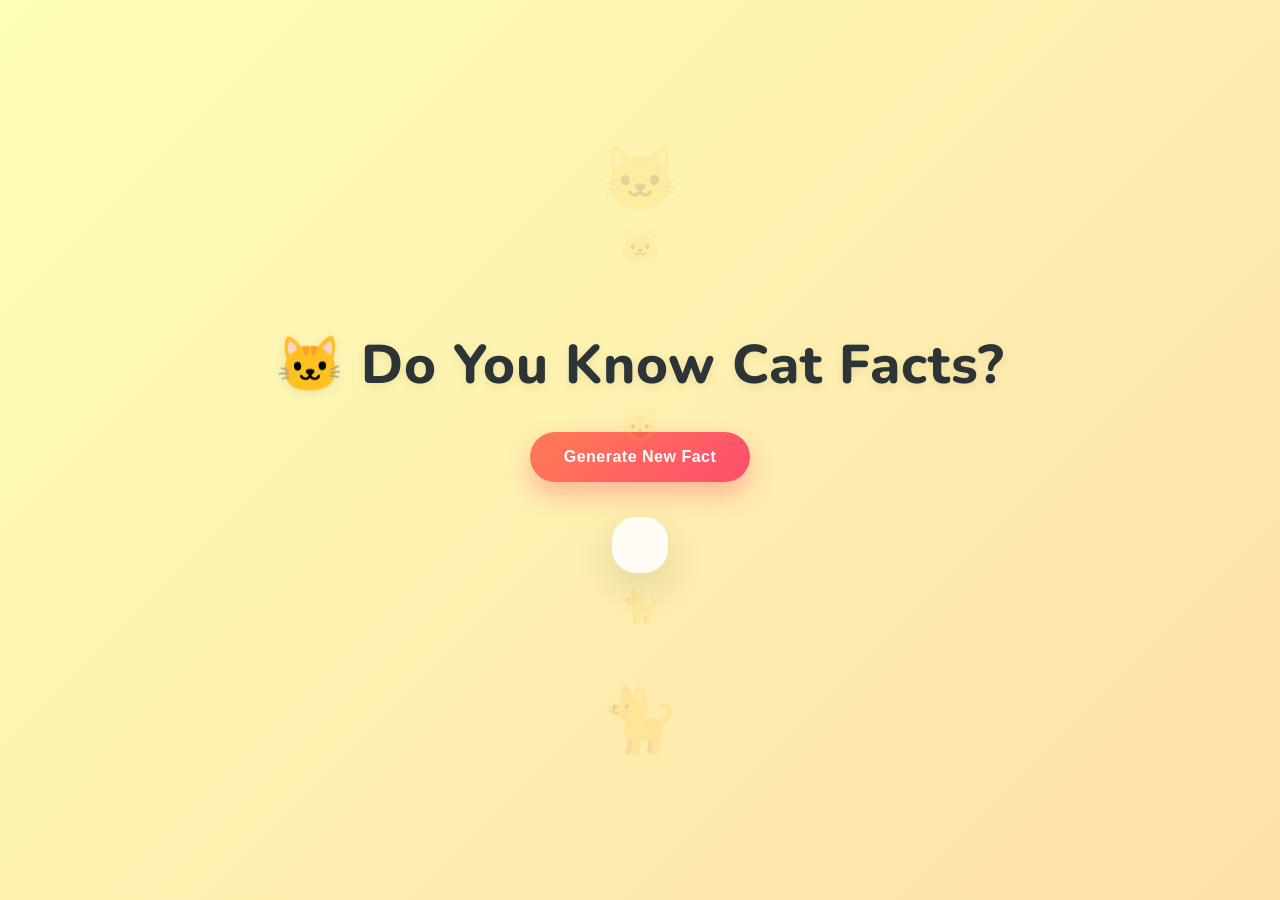
==== index.html @ e5a96a67 "renamed file" ====
<!DOCTYPE html>
<html lang="en">
<head>
    <meta charset="UTF-8">
    <meta name="viewport" content="width=device-width, initial-scale=1.0">
    <title>CatsFacts</title>
    <link rel="stylesheet" href="catfact.css">
</head>
<body>
     <h1 id="headcat">🐱 Do You Know Cat Facts?</h1>

<button id="facts">
    Generate New Fact
</button>
   
    <script src="catfact.js"></script>
</body>
<div class="cat cat1">🐱</div>
<div class="cat cat2">🐈</div>
<div class="cat cat3">😺</div>
</html>
---- catfact.css ----
@import url('https://fonts.googleapis.com/css2?family=Nunito:wght@400;600;700;800&display=swap');

*{
    margin:0;
    padding:0;
    box-sizing:border-box;
}

body{
    min-height:100vh;
    display:flex;
    flex-direction:column;
    justify-content:center;
    align-items:center;

    font-family:'Nunito',sans-serif;

    background:linear-gradient(
        -45deg,
        #ffecd2,
        #fcb69f,
        #ffd6a5,
        #fdffb6
    );

    background-size:400% 400%;
    animation:bgMove 12s ease infinite;

    overflow:hidden;
    position:relative;

    padding:20px;
}

/* Animated Background */

@keyframes bgMove{
    0%{
        background-position:0% 50%;
    }
    50%{
        background-position:100% 50%;
    }
    100%{
        background-position:0% 50%;
    }
}

/* Running Cats */

body::before{
    content:"🐱";
    position:absolute;
    font-size:4rem;
    opacity:.12;
    top:15%;
    animation:catRun1 18s linear infinite;
}

body::after{
    content:"🐈";
    position:absolute;
    font-size:4rem;
    opacity:.12;
    bottom:15%;
    animation:catRun2 22s linear infinite;
}

@keyframes catRun1{
    from{
        left:-10%;
    }
    to{
        left:110%;
    }
}

@keyframes catRun2{
    from{
        left:-15%;
    }
    to{
        left:110%;
    }
}

/* Title */

#headcat{
    font-size:3.4rem;
    font-weight:800;
    color:#2d3436;

    text-align:center;

    margin-bottom:30px;

    letter-spacing:1px;

    text-shadow:
    0 3px 10px rgba(0,0,0,.08);

    animation:bounce 3s ease infinite;
}

@keyframes bounce{
    0%,100%{
        transform:translateY(0);
    }
    50%{
        transform:translateY(-8px);
    }
}

/* Button */

#facts{
    border:none;

    padding:16px 34px;

    border-radius:50px;

    font-size:1rem;
    font-weight:800;

    letter-spacing:.5px;

    color:white;

    cursor:pointer;

    background:linear-gradient(
        135deg,
        #ff7b54,
        #ff4d6d
    );

    box-shadow:
    0 12px 25px rgba(255,77,109,.35);

    transition:all .3s ease;
}

#facts:hover{
    transform:
    translateY(-5px)
    scale(1.05);

    box-shadow:
    0 18px 35px rgba(255,77,109,.45);
}

#facts:active{
    transform:scale(.95);
}

/* Fact Card */

p{
    max-width:750px;

    margin-top:35px;

    padding:28px;

    background:rgba(255,255,255,.85);

    border-radius:24px;

    color:#2d3436;

    font-size:1.25rem;

    font-weight:700;

    line-height:1.9;

    text-align:center;

    box-shadow:
    0 15px 40px rgba(0,0,0,.12);

    backdrop-filter:blur(10px);
}

/* Replay Animation Class */

.fact-show{
    animation:factPop .55s ease;
}

@keyframes factPop{
    0%{
        opacity:0;
        transform:
        translateY(25px)
        scale(.9);
    }

    60%{
        transform:
        translateY(-5px)
        scale(1.03);
    }

    100%{
        opacity:1;
        transform:
        translateY(0)
        scale(1);
    }
}

/* Extra Floating Cats */

.cat{
    position:absolute;
    opacity:.1;
    font-size:2rem;
    pointer-events:none;
}

.cat1{
    top:25%;
    animation:floatCat 12s linear infinite;
}

.cat2{
    top:65%;
    animation:floatCat 18s linear infinite;
}

.cat3{
    top:45%;
    animation:floatCat 15s linear infinite;
}

@keyframes floatCat{
    from{
        left:-10%;
    }
    to{
        left:110%;
    }
}

@media(max-width:768px){

    #headcat{
        font-size:2.3rem;
    }

    p{
        font-size:1.05rem;
        padding:22px;
    }

    #facts{
        width:100%;
        max-width:320px;
    }
}
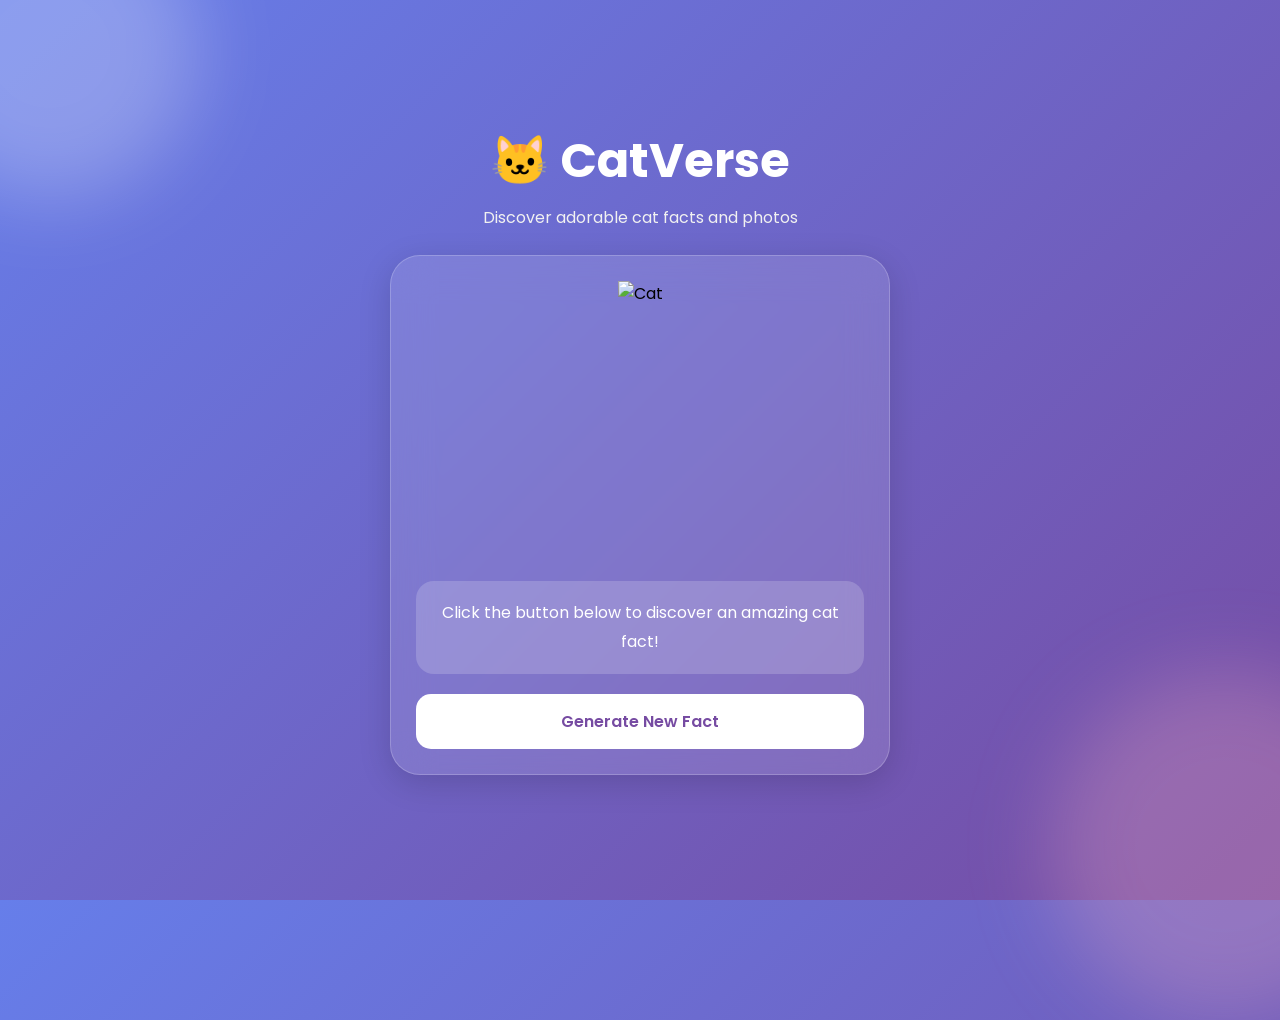
==== commit 4909307b: "updated" ====
--- a/index.html
+++ b/index.html
@@ -3,19 +3,41 @@
 <head>
     <meta charset="UTF-8">
     <meta name="viewport" content="width=device-width, initial-scale=1.0">
-    <title>CatsFacts</title>
+    <title>CatVerse</title>
     <link rel="stylesheet" href="catfact.css">
 </head>
 <body>
-     <h1 id="headcat">🐱 Do You Know Cat Facts?</h1>
 
-<button id="facts">
-    Generate New Fact
-</button>
-   
+    <div class="bg-circle circle1"></div>
+    <div class="bg-circle circle2"></div>
+
+    <div class="container">
+
+        <h1>🐱 CatVerse</h1>
+        <p class="subtitle">Discover adorable cat facts and photos</p>
+
+        <div class="card">
+
+            <div class="img-box">
+                <img id="catImg"
+                    src="https://cdn2.thecatapi.com/images/MTY3ODIyMQ.jpg"
+                    alt="Cat">
+            </div>
+
+            <div class="fact-box">
+                <p id="factText">
+                    Click the button below to discover an amazing cat fact!
+                </p>
+            </div>
+
+            <button id="facts">
+                Generate New Fact
+            </button>
+
+        </div>
+
+    </div>
+
     <script src="catfact.js"></script>
 </body>
-<div class="cat cat1">🐱</div>
-<div class="cat cat2">🐈</div>
-<div class="cat cat3">😺</div>
 </html>
--- a/catfact.css
+++ b/catfact.css
@@ -1,263 +1,163 @@
-@import url('https://fonts.googleapis.com/css2?family=Nunito:wght@400;600;700;800&display=swap');
+@import url('https://fonts.googleapis.com/css2?family=Poppins:wght@300;400;500;600;700&display=swap');
 
 *{
     margin:0;
     padding:0;
     box-sizing:border-box;
+    font-family:'Poppins',sans-serif;
 }
 
 body{
     min-height:100vh;
     display:flex;
-    flex-direction:column;
     justify-content:center;
     align-items:center;
-
-    font-family:'Nunito',sans-serif;
+    overflow:hidden;
 
     background:linear-gradient(
-        -45deg,
-        #ffecd2,
-        #fcb69f,
-        #ffd6a5,
-        #fdffb6
+        135deg,
+        #667eea,
+        #764ba2
     );
-
-    background-size:400% 400%;
-    animation:bgMove 12s ease infinite;
-
-    overflow:hidden;
-    position:relative;
-
-    padding:20px;
 }
 
-/* Animated Background */
+.bg-circle{
+    position:absolute;
+    border-radius:50%;
+    filter:blur(40px);
+}
 
-@keyframes bgMove{
-    0%{
-        background-position:0% 50%;
+.circle1{
+    width:300px;
+    height:300px;
+    background:#ffffff40;
+    top:-100px;
+    left:-100px;
+}
+
+.circle2{
+    width:350px;
+    height:350px;
+    background:#ffb6c140;
+    bottom:-120px;
+    right:-120px;
+}
+
+.container{
+    width:90%;
+    max-width:500px;
+}
+
+.card{
+    backdrop-filter:blur(20px);
+    -webkit-backdrop-filter:blur(20px);
+
+    background:rgba(255,255,255,0.12);
+
+    border:1px solid rgba(255,255,255,0.2);
+
+    border-radius:30px;
+
+    padding:25px;
+
+    box-shadow:
+    0 8px 32px rgba(0,0,0,.15);
+
+    text-align:center;
+}
+
+h1{
+    color:white;
+    text-align:center;
+    font-size:3rem;
+    margin-bottom:8px;
+}
+
+.subtitle{
+    text-align:center;
+    color:#f1f1f1;
+    margin-bottom:25px;
+}
+
+.img-box{
+    width:100%;
+    height:280px;
+    overflow:hidden;
+    border-radius:20px;
+    margin-bottom:20px;
+}
+
+.img-box img{
+    width:100%;
+    height:100%;
+    object-fit:cover;
+
+    transition:.5s;
+}
+
+.img-box img:hover{
+    transform:scale(1.08);
+}
+
+.fact-box{
+    background:rgba(255,255,255,0.18);
+    border-radius:18px;
+    padding:18px;
+    margin-bottom:20px;
+}
+
+#factText{
+    color:white;
+    line-height:1.8;
+    font-size:1rem;
+}
+
+button{
+    width:100%;
+    border:none;
+    outline:none;
+
+    padding:15px;
+
+    border-radius:15px;
+
+    background:white;
+    color:#764ba2;
+
+    font-size:1rem;
+    font-weight:600;
+
+    cursor:pointer;
+
+    transition:.3s;
+}
+
+button:hover{
+    transform:translateY(-3px);
+}
+
+.animate{
+    animation:fadeIn .6s ease;
+}
+
+@keyframes fadeIn{
+    from{
+        opacity:0;
+        transform:translateY(20px);
     }
-    50%{
-        background-position:100% 50%;
-    }
-    100%{
-        background-position:0% 50%;
+    to{
+        opacity:1;
+        transform:translateY(0);
     }
 }
 
-/* Running Cats */
+@media(max-width:600px){
 
-body::before{
-    content:"🐱";
-    position:absolute;
-    font-size:4rem;
-    opacity:.12;
-    top:15%;
-    animation:catRun1 18s linear infinite;
-}
-
-body::after{
-    content:"🐈";
-    position:absolute;
-    font-size:4rem;
-    opacity:.12;
-    bottom:15%;
-    animation:catRun2 22s linear infinite;
-}
-
-@keyframes catRun1{
-    from{
-        left:-10%;
-    }
-    to{
-        left:110%;
-    }
-}
-
-@keyframes catRun2{
-    from{
-        left:-15%;
-    }
-    to{
-        left:110%;
-    }
-}
-
-/* Title */
-
-#headcat{
-    font-size:3.4rem;
-    font-weight:800;
-    color:#2d3436;
-
-    text-align:center;
-
-    margin-bottom:30px;
-
-    letter-spacing:1px;
-
-    text-shadow:
-    0 3px 10px rgba(0,0,0,.08);
-
-    animation:bounce 3s ease infinite;
-}
-
-@keyframes bounce{
-    0%,100%{
-        transform:translateY(0);
-    }
-    50%{
-        transform:translateY(-8px);
-    }
-}
-
-/* Button */
-
-#facts{
-    border:none;
-
-    padding:16px 34px;
-
-    border-radius:50px;
-
-    font-size:1rem;
-    font-weight:800;
-
-    letter-spacing:.5px;
-
-    color:white;
-
-    cursor:pointer;
-
-    background:linear-gradient(
-        135deg,
-        #ff7b54,
-        #ff4d6d
-    );
-
-    box-shadow:
-    0 12px 25px rgba(255,77,109,.35);
-
-    transition:all .3s ease;
-}
-
-#facts:hover{
-    transform:
-    translateY(-5px)
-    scale(1.05);
-
-    box-shadow:
-    0 18px 35px rgba(255,77,109,.45);
-}
-
-#facts:active{
-    transform:scale(.95);
-}
-
-/* Fact Card */
-
-p{
-    max-width:750px;
-
-    margin-top:35px;
-
-    padding:28px;
-
-    background:rgba(255,255,255,.85);
-
-    border-radius:24px;
-
-    color:#2d3436;
-
-    font-size:1.25rem;
-
-    font-weight:700;
-
-    line-height:1.9;
-
-    text-align:center;
-
-    box-shadow:
-    0 15px 40px rgba(0,0,0,.12);
-
-    backdrop-filter:blur(10px);
-}
-
-/* Replay Animation Class */
-
-.fact-show{
-    animation:factPop .55s ease;
-}
-
-@keyframes factPop{
-    0%{
-        opacity:0;
-        transform:
-        translateY(25px)
-        scale(.9);
-    }
-
-    60%{
-        transform:
-        translateY(-5px)
-        scale(1.03);
-    }
-
-    100%{
-        opacity:1;
-        transform:
-        translateY(0)
-        scale(1);
-    }
-}
-
-/* Extra Floating Cats */
-
-.cat{
-    position:absolute;
-    opacity:.1;
-    font-size:2rem;
-    pointer-events:none;
-}
-
-.cat1{
-    top:25%;
-    animation:floatCat 12s linear infinite;
-}
-
-.cat2{
-    top:65%;
-    animation:floatCat 18s linear infinite;
-}
-
-.cat3{
-    top:45%;
-    animation:floatCat 15s linear infinite;
-}
-
-@keyframes floatCat{
-    from{
-        left:-10%;
-    }
-    to{
-        left:110%;
-    }
-}
-
-@media(max-width:768px){
-
-    #headcat{
+    h1{
         font-size:2.3rem;
     }
 
-    p{
-        font-size:1.05rem;
-        padding:22px;
-    }
-
-    #facts{
-        width:100%;
-        max-width:320px;
+    .img-box{
+        height:220px;
     }
 }
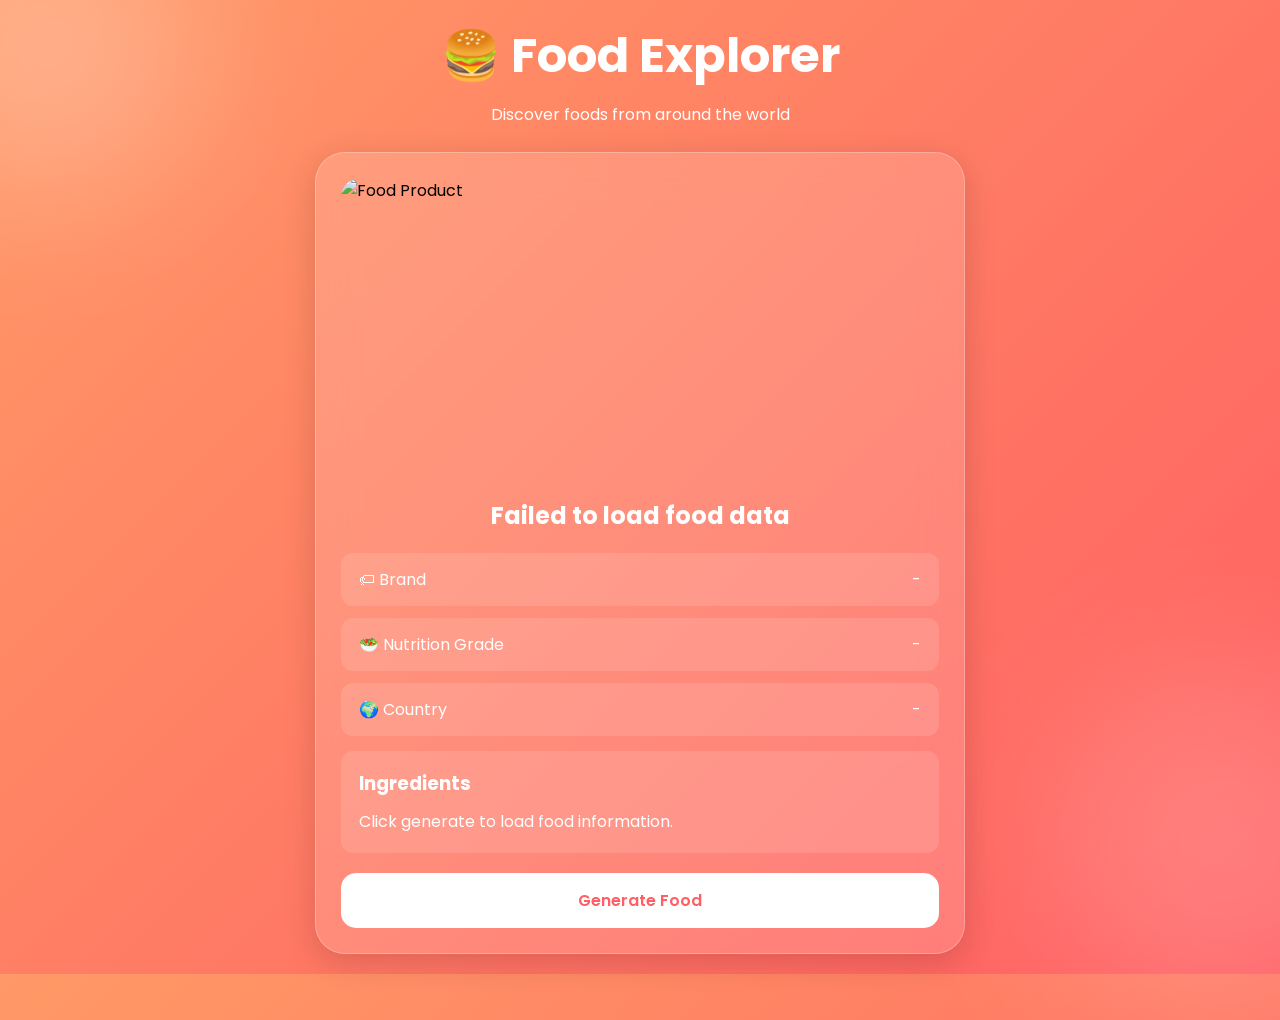
==== commit e64f3e3b: "renamed File" ====
--- a/index.html
+++ b/index.html
@@ -3,41 +3,63 @@
 <head>
     <meta charset="UTF-8">
     <meta name="viewport" content="width=device-width, initial-scale=1.0">
-    <title>CatVerse</title>
-    <link rel="stylesheet" href="catfact.css">
+    <title>Food Explorer</title>
+    <link rel="stylesheet" href="foodfact.css">
 </head>
 <body>
 
-    <div class="bg-circle circle1"></div>
-    <div class="bg-circle circle2"></div>
+    <div class="blob blob1"></div>
+    <div class="blob blob2"></div>
 
     <div class="container">
 
-        <h1>🐱 CatVerse</h1>
-        <p class="subtitle">Discover adorable cat facts and photos</p>
+        <h1>🍔 Food Explorer</h1>
+        <p class="subtitle">Discover foods from around the world</p>
 
-        <div class="card">
+        <div class="glass-card">
 
-            <div class="img-box">
-                <img id="catImg"
-                    src="https://cdn2.thecatapi.com/images/MTY3ODIyMQ.jpg"
-                    alt="Cat">
+            <div class="img-container">
+                <img id="foodImg" alt="Food Product">
             </div>
 
-            <div class="fact-box">
-                <p id="factText">
-                    Click the button below to discover an amazing cat fact!
-                </p>
+            <div class="food-info">
+
+                <h2 id="foodName">
+                    Click Generate
+                </h2>
+
+                <div class="info-box">
+                    <span>🏷 Brand</span>
+                    <span id="brand">-</span>
+                </div>
+
+                <div class="info-box">
+                    <span>🥗 Nutrition Grade</span>
+                    <span id="grade">-</span>
+                </div>
+
+                <div class="info-box">
+                    <span>🌍 Country</span>
+                    <span id="country">-</span>
+                </div>
+
+                <div class="ingredients-box">
+                    <h3>Ingredients</h3>
+                    <p id="ingredients">
+                        Click generate to load food information.
+                    </p>
+                </div>
+
             </div>
 
-            <button id="facts">
-                Generate New Fact
+            <button id="generateBtn">
+                Generate Food
             </button>
 
         </div>
 
     </div>
 
-    <script src="catfact.js"></script>
+    <script src="foodfact.js"></script>
 </body>
 </html>
--- a/foodfact.css
+++ b/foodfact.css
@@ -0,0 +1,179 @@
+@import url('https://fonts.googleapis.com/css2?family=Poppins:wght@300;400;500;600;700&display=swap');
+
+*{
+    margin:0;
+    padding:0;
+    box-sizing:border-box;
+    font-family:'Poppins',sans-serif;
+}
+
+body{
+    min-height:100vh;
+    display:flex;
+    justify-content:center;
+    align-items:center;
+    padding:20px;
+    background:linear-gradient(135deg,#ff9966,#ff5e62);
+}
+
+.blob{
+    position:absolute;
+    border-radius:50%;
+    filter:blur(80px);
+    z-index:-1;
+}
+
+.blob1{
+    width:300px;
+    height:300px;
+    background:rgba(255,255,255,.25);
+    top:-100px;
+    left:-100px;
+}
+
+.blob2{
+    width:350px;
+    height:350px;
+    background:rgba(255,255,255,.18);
+    bottom:-120px;
+    right:-120px;
+}
+
+.container{
+    width:100%;
+    max-width:650px;
+}
+
+h1{
+    text-align:center;
+    color:white;
+    font-size:3rem;
+}
+
+.subtitle{
+    text-align:center;
+    color:white;
+    margin:10px 0 25px;
+}
+
+.glass-card{
+    backdrop-filter:blur(20px);
+    background:rgba(255,255,255,.15);
+    border:1px solid rgba(255,255,255,.25);
+
+    border-radius:30px;
+    padding:25px;
+
+    box-shadow:
+    0 8px 32px rgba(0,0,0,.15);
+}
+
+.img-container{
+    width:100%;
+    height:300px;
+    overflow:hidden;
+    border-radius:20px;
+}
+
+#foodImg{
+    width:100%;
+    height:100%;
+    object-fit:cover;
+}
+
+.food-info{
+    margin-top:20px;
+}
+
+#foodName{
+    text-align:center;
+    color:white;
+    margin-bottom:20px;
+}
+
+.info-box{
+    display:flex;
+    justify-content:space-between;
+    align-items:center;
+
+    padding:14px 18px;
+    margin-bottom:12px;
+
+    border-radius:12px;
+
+    background:rgba(255,255,255,.12);
+    color:white;
+}
+
+.ingredients-box{
+    margin-top:15px;
+    background:rgba(255,255,255,.12);
+
+    border-radius:12px;
+    padding:18px;
+
+    color:white;
+}
+
+.ingredients-box h3{
+    margin-bottom:10px;
+}
+
+.ingredients-box p{
+    line-height:1.7;
+}
+
+button{
+    width:100%;
+    margin-top:20px;
+
+    border:none;
+    cursor:pointer;
+
+    padding:15px;
+
+    border-radius:15px;
+
+    background:white;
+    color:#ff5e62;
+
+    font-size:1rem;
+    font-weight:600;
+
+    transition:.3s;
+}
+
+button:hover{
+    transform:translateY(-3px);
+}
+
+.fade{
+    animation:fade .6s ease;
+}
+
+@keyframes fade{
+    from{
+        opacity:0;
+        transform:translateY(20px);
+    }
+    to{
+        opacity:1;
+        transform:translateY(0);
+    }
+}
+
+@media(max-width:600px){
+
+    h1{
+        font-size:2.2rem;
+    }
+
+    .img-container{
+        height:220px;
+    }
+
+    .info-box{
+        flex-direction:column;
+        gap:8px;
+    }
+}
